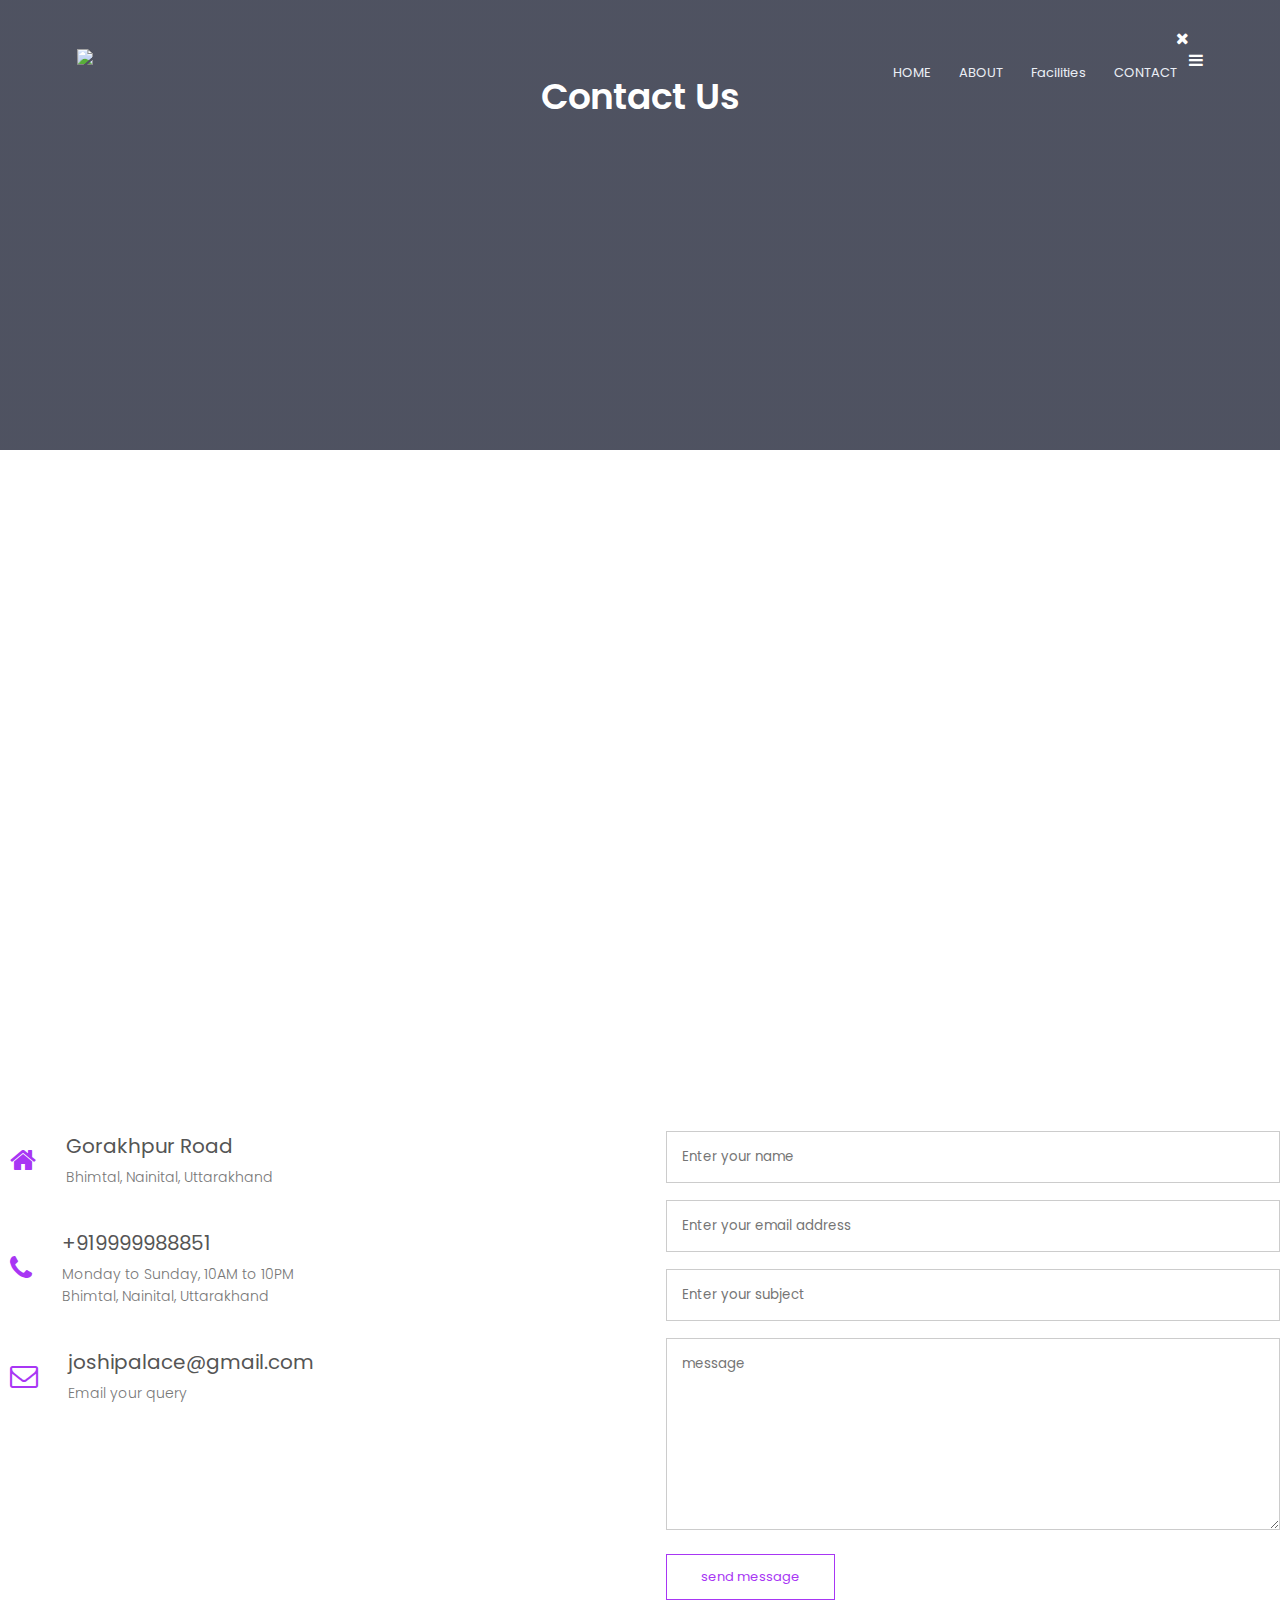
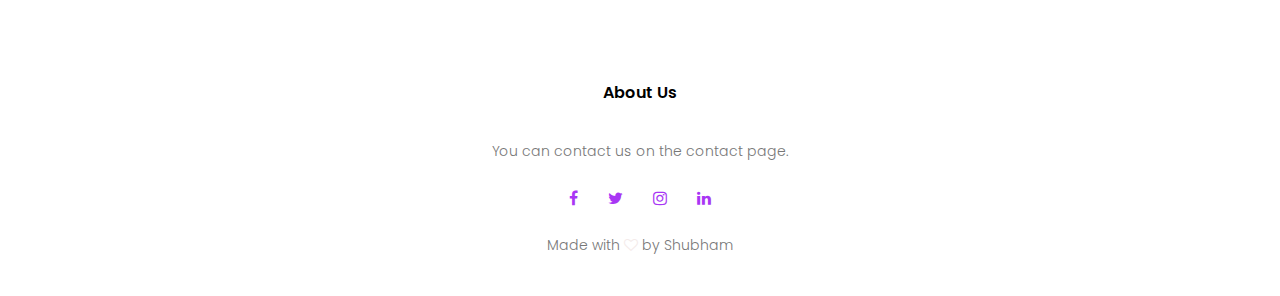
==== contact.html @ 29aa5e11 "i" ====
<!DOCTYPE html>
<html>
 <head>
    <meta name="viewport" content="eith=device=width, initial-scale=1.0">
    <title>World's Beautiful Palace</title>
    <link rel="stylesheet" href="style.css">
    <link rel="preconnect" href="https://fonts.gstatic.com">
    <link href="https://fonts.googleapis.com/css2?family=Poppins:wght@200;400;600;700&display=swap" rel="stylesheet">
    <link rel="stylesheet" href="https://stackpath.bootstrapcdn.com/font-awesome/4.7.0/css/font-awesome.min.css">
</head>
<body>
<section class="sub-header">
        <nav>
            <a href="index.html"><img src="images/logo.jpg"></a>
            <div class="nav-links" id="navLinks">
                <i class="fa fa-times" onclick="hideMenu()"></i>
               <ul>
                   <li><a href="index.html">HOME</a></li>
                   <li><a href="about.html">ABOUT</a></li>
                   <li><a href="course.html">Facilities</a></li>
                   <li><a href="contact.html">CONTACT</a></li>
               </ul> 
            </div>
            <i class="fa fa-bars" onclick="showMenu()"></i>  
         </nav>
             <h1>Contact Us</h1>
          </section>

          <!---------contact us-------->
          <section class="location">
          <iframe src="https://www.google.com/maps/embed?pb=!1m18!1m12!1m3!1d27821.83600159158!2d79.53293653122864!3d29.3489222679618!2m3!1f0!2f0!3f0!3m2!1i1024!2i768!4f13.1!3m3!1m2!1s0x39a098214690ff0d%3A0x3adc3244429741dc!2sBhimtal%2C%20Uttarakhand%20263136!5e0!3m2!1sen!2sin!4v1711992729312!5m2!1sen!2sin" width="600" height="450" style="border:0;" allowfullscreen="" loading="lazy" referrerpolicy="no-referrer-when-downgrade"></iframe>
        </section>

          <section class="contact-us">
            <div class="row">
            <div class="contact-col">
                <div>
                    <i class="fa fa-home"></i>
                    <span>
                        <h5>Gorakhpur Road</h5>
                        <p>Bhimtal, Nainital, Uttarakhand</p>
                    </span>
                </div>
                <div>
                    <i class="fa fa-phone"></i>
                    <span>
                        <h5>+919999988851</h5>
                        <p>Monday to Sunday, 10AM to 10PM</p>
                        <p>Bhimtal, Nainital, Uttarakhand</p>
                    </span>
                </div>
                <div>
                    <i class="fa fa-envelope-o"></i>
                    <span>
                        <h5>joshipalace@gmail.com</h5>
                        <p>Email your query</p>
                    </span>
                    </div>
                </div>
                <div class="contact-col">
                    <form action="https://formbold.com/s/9Ex0K" method="POST">
                        <input type="text" name="name" placeholder="Enter your name" required>
                        <input type="email" name="email" placeholder="Enter your email address" required>
                        <input type="text" name="subject" placeholder="Enter your subject" required>
                        <textarea rows="8" name="message" placeholder="message" required></textarea>
                        <button type="submit" class="hero-btn red-btn">send message</button>
                    </form>
                </div>

            </div>

          </section>

          

       <!----footer---->
     <section class="footer">
     <h4>About Us</h4>
     <p>You can contact us on the contact page.</p>
     <div class="icons">
        <i class="fa fa-facebook"></i>
        <i class="fa fa-twitter"></i>
        <i class="fa fa-instagram"></i>
        <i class="fa fa-linkedin"></i>
    </div>
    <p>Made with <i class="fa fa-heart-o"></i> by Shubham</p>
</section>

<!--------JavaScript for toggle menu------>
 <script>
    var navLinks = document.getElementById("navLinks");
    function showMenu(){
        navLinks.style.right = "0";
    }
    function hideMenu(){
        navLinks.style.right = "-200px";
    }
 </script>     

</body>
</html>
---- style.css ----
*{
    margin: 0;
    padding: 0;
    font-family: "Poppins", sans-serif;
}
.header{
    min-height: 100vh;
    width: 100%;
    background-image: linear-gradient(rgba(30, 4, 24, 0.7),rgba(4,9,30,0.7)),url(images/banner.jpg);
    background-position: center;
    background-size: cover;
    position: relative;
}
nav{
    display: flex;
    padding: 2% 6%;
    justify-content: space-between;
    align-items: center;
}
nav img{
   width: 150px;
}
.nav-links{
    flex: 1;
    text-align: right;
}
.nav-links ul li{
    list-style: none;
    display: inline-block;
    padding: 8px 12px;
    position: relative;
}
.nav-links ul li a{
    color: #ebeff6;
    text-decoration: none;
    font-size: 13px;
}
.nav-links ul li::after{
    content: '';
    width: 0%;
    height: 2px;
    background: #a836f4;
    display: block;
    margin: auto;
    transition: 0.5s;
}
.nav-links ul li:hover::after{
    width: 100%;
}
.text-box{
    width: 90%;
    color: #dedeee;
    position: absolute;
    top: 50%;
    left: 50%;
    transform: translate(-50%,-50%);
    text-align: center;
}
.text-box h1{
    font-size: 62px;
}
.text-box p{
    margin: 10px 0 40px;
    font-size: 14px;
    color: #f3f1ec;
}
.hero-btn{
    display: inline-bock;
    text-decoration: none;
    color: hsl(75, 30%, 92%);
    border: 1px solid #fff;
    padding: 12px 34px;
    font-size: 13px;
    background: transparent;
    position: relative;
    cursor: pointer;
}
.hero-btn:hover{
    border: 1px solid #a836f4;
    background: #a836f4;
    transition: 1s;
}

@media(max-width: 700px){
    .text-box h1{
        font-size: 20px;
    }
    .nav-links ul li{
        display: block;
    }
    .nav-links{
        position: fixed;
        background: #a836f4;
        height: 100vh;
        width: 200px;
        top: 0;
        right: -200px;
        text-align: left;
        z-index: 2;
        transition: 1s;
    }
    nav.fa{
        display: block;
        color: #eeecf4;
        margin: 10px;
        font-size: 22px;
        cursor: pointer;
    }
    .nav-links ul{
        padding: 30px;
    }
}
/*------course-----*/
.course{
    width: 80%;
    margin: auto;
    text-align: center;
    padding-top: 100px;
}
h1{
    font-size: 36px;
    font-weight: 600;
}

p{
    color: #777;
    font-size: 14px;
    font-weight: 300;
    line-height: 22px;
    padding: 10px;
}

.row{
    margin-top: 5%;
    display: flex;
    justify-content: space-between;
}

.course-col{
    flex-basis: 31%;
    background: #fff3f3;
    border-radius: 10px;
    margin-bottom: 5%;
    padding: 20px 12px;
    box-sizing: border-box;
    transition: 0.5s;
}
h3{
    text-align: center;
    font-weight: 600;
    margin: 10px 0;
}
.course-col:hover{
    box-shadow: 0 020px 0px #a836f4(0,0,0.2);
}
@media(max-width: 700px){
    .row{
        flex-direction: column;
    }
}

/*-------campus-----*/
.campus{
    width: 80%;
    margin: auto;
    text-align: center;
    padding-top: 50px;
}
.campus-col{
    flex-basis: 32%;
    border-radius: 10px;
    margin-bottom: 30px;
    position: relative;
    overflow: hidden;
}
.campus-col img{
    width: 100%;
    display: block;
}
.layer{
    background: transparent;
    height: 100%;
    width: 100%;
    position: absolute;
    top: 0;
    left: 0;
    transition: 0.5s;
}
.layer:hover{
    background: #f43636(226,0,0,0.7);
}
.layer h3{
    width: 100%;
    font-weight: 500;
    color: #f6f5f6;
    font-size: 26px;
    bottom: 0;
    left: 50%;
    transform: translatex(-50%);
    position: absolute;
    opacity: 0;
    transition: 0.5s;
}
.layer:hover h3{
    bottom: 49%;
    opacity: 1;
}
/*------facilities------*/
.facilities{
    width: 80%;
    margin: auto;
    text-align: center;
    padding-top: 100px;
}
.facilities-col{
    flex-basis: 31%;
    border-radius: 10px;
    margin-bottom: 5%;
    text-align: left;
}
.facilities-col img{
    width: 100%;
    border-radius: 10px;
}
 
.facilties-col p{
    padding: 0;
}
.facilities-col h3{
    margin-top: 16px;
    margin-bottom: 15px;
    text-align: left;
}

/*--------testimonials-----*/

.testimonials{
    width: 80%;
    margin: auto;
    padding-top: 100px; 
    text-align: center;
}
.testimonial-col{
    flex-basis: 44%;
    border-radius: 10px;
    margin-bottom: 10px;
    text-align: left;
    background: #fff3f3;
    padding: 25px;
    cursor: pointer;
    display: flex;
}
.testimonial-col img{
    height: 40px;
    margin-left: 5px;
    margin-right: 30px;
    border-radius: 50% ;
}
.testimonial-col p{
    padding: 0;
}
.testimonial-col h3{
    margin-top: 15px;
    text-align: left;
}
.testimonial-col .fa{
    color: #a836f4;
}
@media(max-width: 700px){
    .testimonial-col img{
        margin-left: 0px;
        margin-right: 15px;
    } 
}

/*----call to action----*/
.cta{
    margin: 100px auto;
    width: 80%;
    background-image: linear-gradient(rgba(0,0,0,0.7),rgba(0,0,0,0.7)),url(images/banner2.jpg);
    background-position: center;
    background-size: cover;
    border-radius: 10px;
    text-align: center;
    padding: 100px 0;
}

.ta h1{
    color: #ffff;
    margin-bottom: 40ox;
    padding: 0;
}

@media(max-width: 700px){
    .cta h1{
        font-size: 24px;
    }
}

 /*----------footer-----*/
 .footer{
    width: 100%;
    text-align: center;
    padding: 30px 0;
 }

 .footer h4{
    margin-bottom: 25px;
    margin-top: 20px;
    font-weight: 600;
 }
 .icons .fa{
    color: #a836f4;
    margin: 0 13px;
    cursor: pointer;
    padding: 18px 0;
 }
 .fa-heart-o{
    color: #f4ebea;
 }

 /*--------about us page---------*/
 .sub-header{
    height: 50vh;
    width: 100%;
    background-image: linear-gradient(rgba(4,9,30,0.7),rgba(4,9,30,0.7)),url(images/background.jpeg);
    background-position: center;
    background-size: cover;
    text-align: center;
    color: #fff;
 }
.sub-header h1{
    margin-top: -50px;
}

.about-us{
    width: 80%;
    margin: auto;
    padding-top: 80px;
    padding-bottom: 50px;
}

.about-col{
    flex-basis: 48%;
    padding: 30px 2px;
}
.about-col img{
    width: 100%;
}

.about-col h1{
    padding-top: 0;
}
.about-col p{
    padding: 15px 0 25px;
}

.red-btn{
    border: 1px solid #a836f4;
    background: transparent;
    color: #a836f4;
}

.red-btn:hover{
    color: #fff;
}


/*-------contact us page--------------*/

.location{
    width: 80%;
    margin: auto;
    padding: 80px 0;
}
.location iframe{
    width: 100%;
}

.contact-col{
    flex-basis: 48%;
    margin-bottom: 30px;
}
.contact-col div{
    display: flex;
    align-items: center;
    margin-bottom: 40px;
}
.contact-col div .fa{
    font-size: 28px;
    color: #a836f4;
    margin: 10px;
    margin-right: 30px;
}
.contact-col div p{
    padding: 0;
}
.contact-col div h5{
    font-size: 20px;
    margin-bottom: 5px;
    color: #555;
    font-weight: 400;
}
.contact-col input, .contact-col textarea{
    width: 100%;
    padding: 15px;
    margin-bottom: 17px;
    outline: none;
    border: 1px solid #ccc;
    box-sizing: border-box;
}
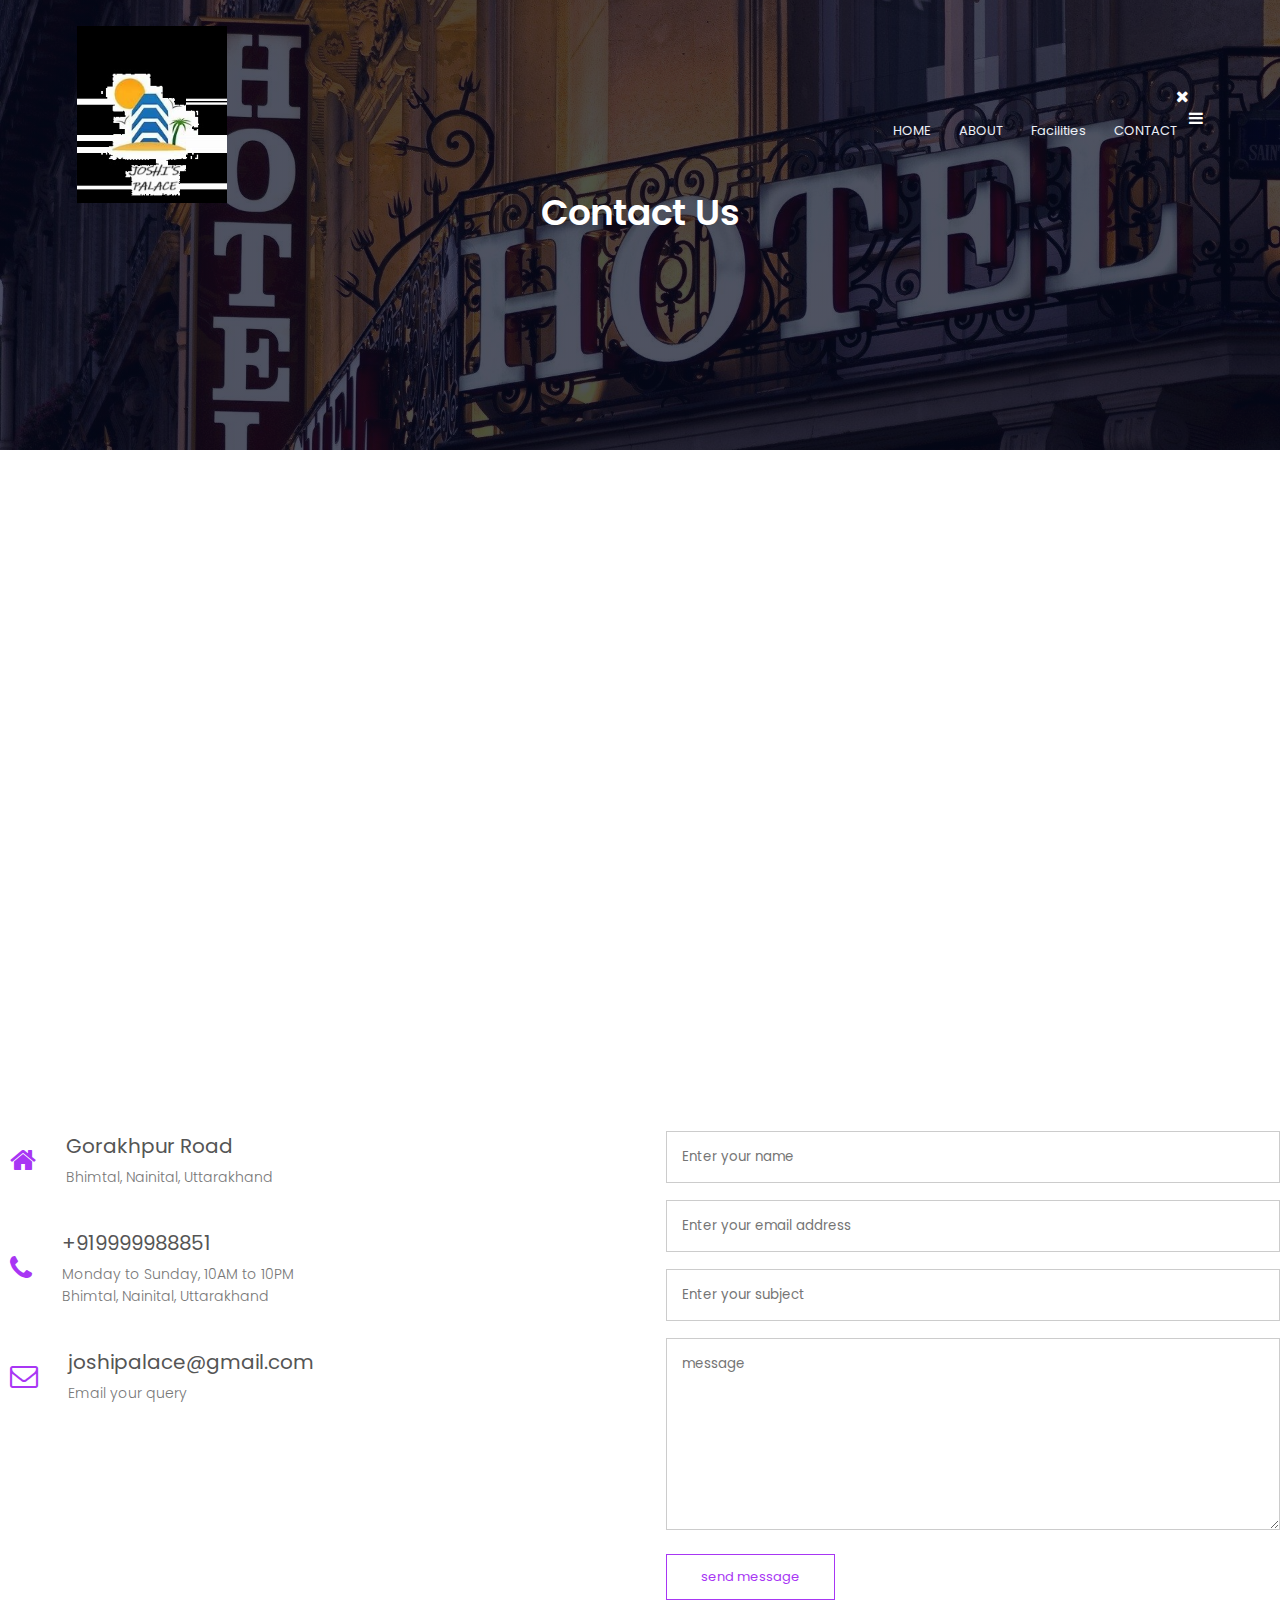
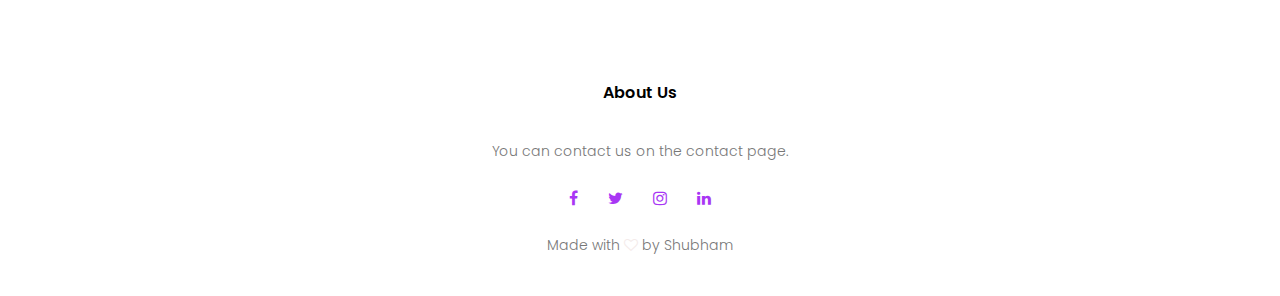
==== commit 9aada089: "Update contact.html" ====
--- a/contact.html
+++ b/contact.html
@@ -58,7 +58,7 @@
                     </div>
                 </div>
                 <div class="contact-col">
-                    <form action="https://formbold.com/s/9Ex0K" method="POST">
+                    <form action="https://formbold.com/s/3GKxl" method="POST">
                         <input type="text" name="name" placeholder="Enter your name" required>
                         <input type="email" name="email" placeholder="Enter your email address" required>
                         <input type="text" name="subject" placeholder="Enter your subject" required>
@@ -98,4 +98,4 @@
  </script>     
 
 </body>
-</html>+</html>
